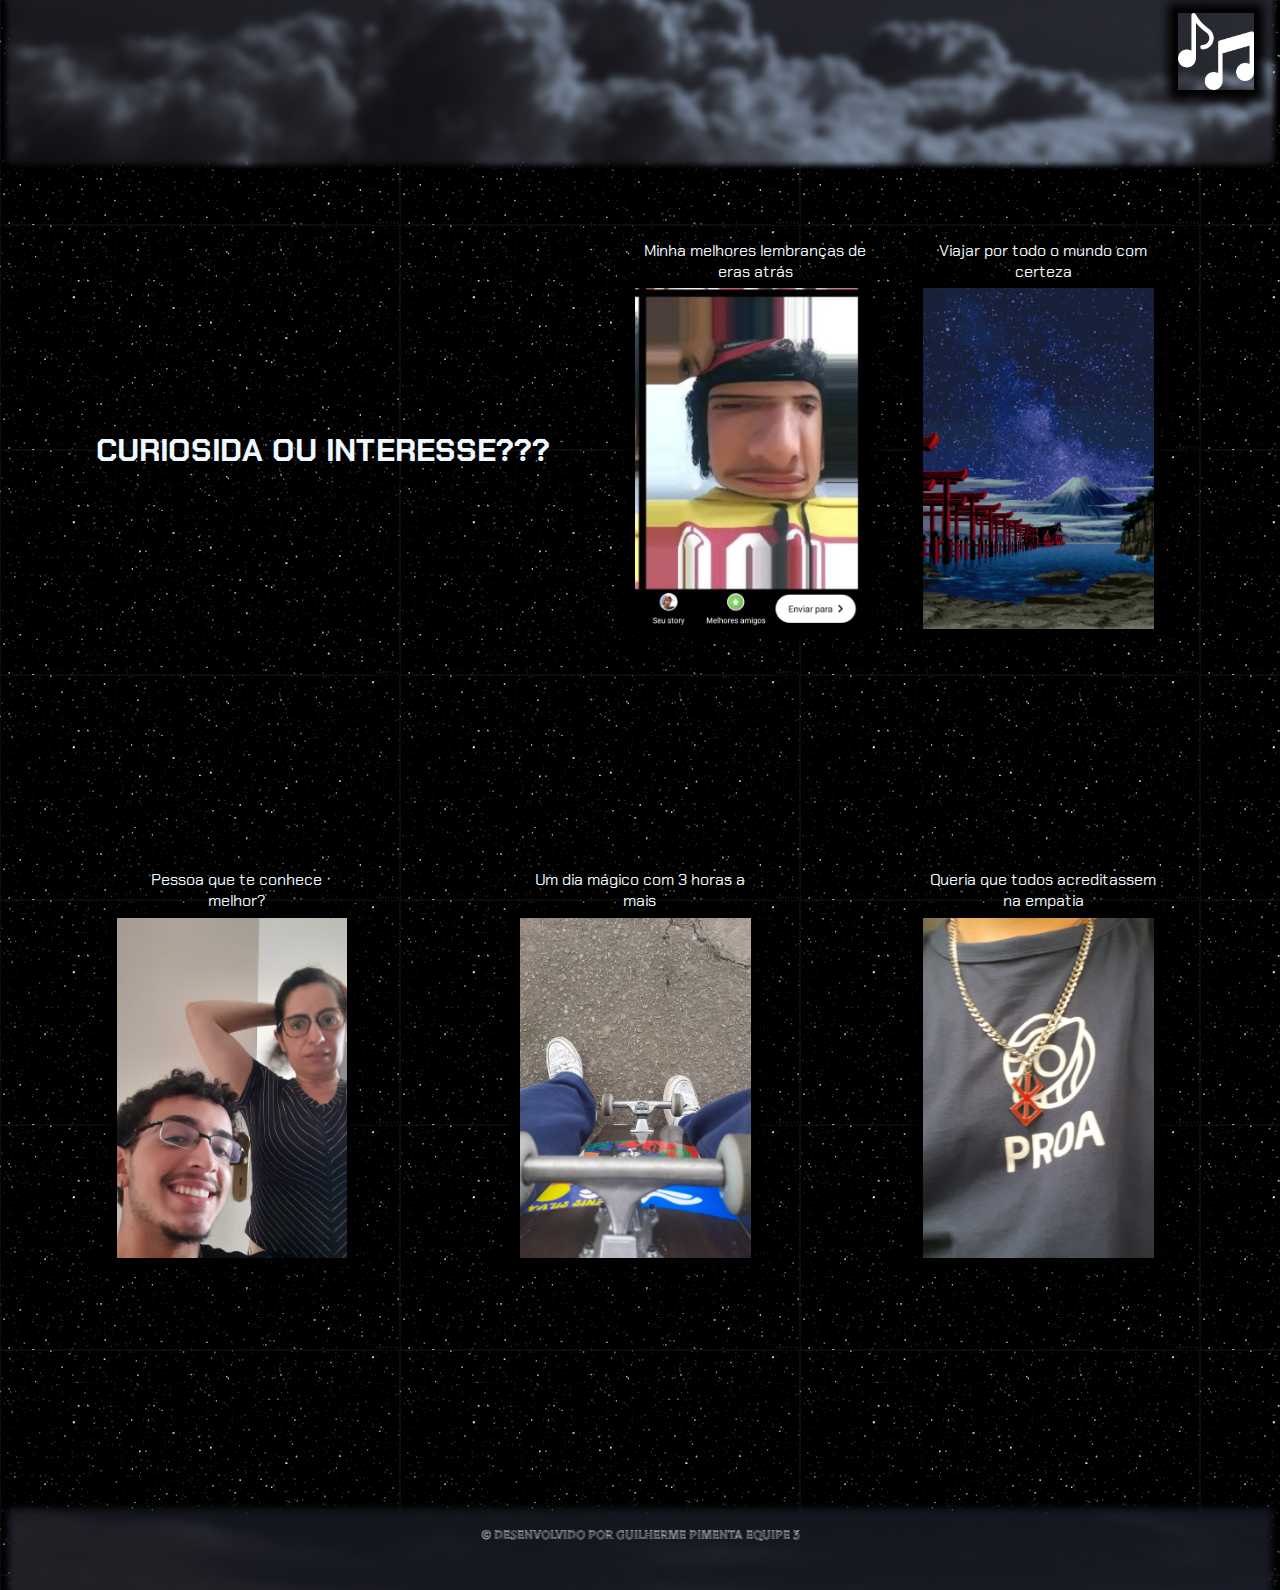
==== Atividade_music_proa/curiosidade.html @ 2288fe7b "Add files via upload" ====
<!DOCTYPE html>
<html lang="en">
<head>
    <meta charset="UTF-8">
    <meta http-equiv="X-UA-Compatible" content="IE=edge">
    <meta name="viewport" content="width=device-width, initial-scale=1.0">
    <link rel="icon" type="image/x-icon" href="img/icon_title.png">
    <link href="https://fonts.googleapis.com/css2?family=Chakra+Petch&family=Tilt+Prism&display=swap" rel="stylesheet">
    <link rel="stylesheet" href="style.css" ><header>
    <title>Curiosidade ou Interesse?</title>
</head>
<body>
    <header>
        <div class="gif">
            <a href="index.html"><img class = "link" src="img/music-note.png" type="image" alt="Icone music" class="music"></a>
        </div>
    </header>
    <div class="principal1">
        <section>
       <div class="tit">
           <h2>Curiosida ou Interesse???</h2>
       </div>
       
       <div >  
           <p>Minha melhores lembranças de eras atrás </p>
           <img src="img/memorias.jpg" alt="Antigas amizades" title="Antigas amizades">
           <iframe src="https://open.spotify.com/embed/track/5CGS4UovzA7ftCJkLVXQju?utm_source=oembed"  allowfullscreen allow="clipboard-write; encrypted-media; fullscreen; picture-in-picture;"></iframe>
        </iframe>
       </div>

       <div> 
               <p>Viajar por todo o mundo com certeza</p>
               <img src="img/agif.jpg" alt="Asia" title="O mundo que me aguarde">
               <iframe src="https://open.spotify.com/embed/track/6wpDQGn3Gl0j9Wt6D6mYvQ?utm_source=oembed" allowfullscreen allow="clipboard-write; encrypted-media; fullscreen; picture-in-picture;">
            </iframe>
       </div>
               
       <div class="Curiosidade"> 
               <p>Pessoa que te conhece melhor?</p>
               <img src="img/mae.jpg" alt="Mãe é mãe né" title="Mãe é mãe né">
               <iframe src="https://open.spotify.com/embed/track/3jFxkWQ1i4ephuKK56T9ta?utm_source=oembed"allowfullscreen allow="clipboard-write; encrypted-media; fullscreen; picture-in-picture;"></iframe>
       </div>
       
       <div class="Curiosidade">
               <p>Um dia mágico com 3 horas a mais</p>
               <img src="img/skt.jpg" alt="Skate" title="Sk8">
               <iframe src="https://open.spotify.com/embed/track/1JNAkfs1DWmetuYW4RXksS?utm_source=oembed"  allowfullscreen allow="clipboard-write; encrypted-media; fullscreen; picture-in-picture;"></iframe>
       </div>

       <div class="Curiosidade">
               <p> Queria que todos acreditassem na empatia</p>
               <img src="img/marca.jpg" alt="Sempre na volta" title="Sempre na volta">
               <iframe src="https://open.spotify.com/embed/track/3gLKXrCnlOFRxjDT2Pxh7X?utm_source=oembed" allowfullscreen allow="clipboard-write; encrypted-media; fullscreen; picture-in-picture;"></iframe>
       </div>

   </section>
</div>
<footer>
   <p>&copy; Desenvolvido por Guilherme Pimenta Equipe 3</p>
</footer>
</body>
</html>
---- Atividade_music_proa/style.css ----
*{
    margin: 0;
    padding:0;
    box-sizing:border-box;
}
body{
    background: url(img/background.gif);
    font-family: 'Chakra Petch', sans-serif;
}

header{
    background-image: url("img/darksky.png");
    background-repeat: no-repeat;
    background-position:bottom;
   background-size: cover;
    width: 100%;  /* definindo o quanto o header vai ocupar */
    height: 19vh;
    margin:auto;/* centralizando o header */
}
header img.linkJ{
    width: 6vw;
    float:right;
    margin: 1% 2% 0 0;

    box-shadow: 0px 0px 10px 10px #000000;
    transition: 0.3s;
}
header img{
    width: 6vw;
    float:right;
    margin: 1% 2% 0 0;

    box-shadow: 0px 0px 10px 10px #000000;
    transition: 0.3s;
}
    

header img.link:hover ,img.linkJ:hover{
    width: 7vw;
    height: auto;
    transform: translateX(.5%) scale(1.1);
}
.principal{
    display: flex;
    flex-flow: wrap ;
    width: 100%;
    height: auto; 
    margin: auto;
    margin-top: 5%;
    align-items: center;
    
}
.principal a{
    width: 35vw;
    height: 60vh;
    margin-left: 12.5%;
    
    

}
.principal img {
    width: 100%;
    max-width: 20vw;
    height: 45vh;
    justify-content: center;
   margin-top: 5%;
   border-radius: 20% ;
   transition: transform 0.4s;
   
  
    
}



 #img1:hover, #img2:hover,#img3:hover,#img4:hover,#img5:hover{
    background-image: url("img/eclipse3.png");
    background-size: cover;
    width: 80%;
    height: 80%;
    border: 3px solid rgb(0, 0, 0);
    border-radius: 30%;
    box-shadow: 0px 0px 8px 8px #fff;
    transform: translateX(.5%) scale(1.3);
 }
  #img2:hover{
    background-image: url("img/perfect.jpg");
    background-position: left;
    
 }
 #img3:hover{
    background-image: url("img/spider.jpg");
    background-position: 100% 100%;
 }
 #img4:hover{
    background-image: url("img/sad-samurai.png");
    background-position: 100% 100%;
   
 }
 #img5:hover{
    background-image: url("img/verde.gif");
 }
    
 .principal a:nth-child(5){
    margin-left: 40%;
    margin-right: 40%;
    

 }
 .principal a:hover:nth-child(5){
    margin-left: 40%;
    margin-right: 35%;
    

 }
 

footer{
    background-image:url("img/darksky.png") ;
    background-size:cover ;
    width: 100%;
    height: 10vh;
    margin: auto;
    float:bottom;
    font-family:"Tilt Prism";

}
footer p{
 color: aliceblue;
 padding-top: 2%;
 font-size: 1vw;
 text-align: center;
 font-family:"Tilt Prism";
 text-transform: uppercase;
}

section{
    margin: auto;
    display: flex;
    flex-flow:row wrap ;
    width: 90%;
    margin-top: 5% ;
    margin-bottom: 5%;
    gap: 5%;
}
.tit{
    width: 45%;
    height: 10%;
    float: top;
   
}
.tit h2{
    font-size: xx-large;
    margin-top: 35%;
    color: aliceblue;
    text-transform: uppercase;
}
section div{
    width: 20%;
    height:10%;
    transition: 0.4s;
    border: none;
    margin-bottom:5% ;
    
}
section div.tit:hover{
    transition: none;
    transform: none;
    
}
section div:hover{
    transform: translateX(.3%) scale(1.1);
    
}

section div p{
    float: top;
    margin-top:2%;
    margin-bottom:2%;
    color: aliceblue;
    text-align: center;

}
section div img{
    width: 100%;
    
    text-align: center;
}
section div iframe{
    margin-top: 10%;
    width: 100%;
    height: auto;
    
}
iframe{
    border:none;
    
    width: 100%;
}

iframe .box:hover{
    box-shadow: 0px 0px 8px 8px #fff;
    border-radius: 5%;
}
.principal-fut{
    display: flex;
    margin-top: 10% ;
    
}
.principal1, .principal-futuro h2{
    color: #fff;
    text-align: center;
    margin-top: 5%;
    font-family: 'Chakra Petch', sans-serif;
    
    
}
.principal1, .principal-futuro h3{
    color: #fff;
    text-align: center;
    margin-bottom: 5%;
    font-family: 'Chakra Petch', sans-serif;
    
    
}
.div-fut{
    align-items: center;
    margin-left: auto;
    margin-right:auto;
    margin-bottom:8%;
}
.div-fut :hover{
    box-shadow: 0px 0px 8px 8px #fff;
    border-radius: 5%;
}
section div.Curiosidade{
    margin: auto;

}
section div.historia{
    margin: auto;
}
/* JANTARES */
.princ_jantares{
    display:flex;
    width: 80%;
    height: auto;
    flex-flow: column wrap;
    text-align: center;
    justify-content: center;
    margin-left:auto ;
    margin-right: auto;
}
div.janta_ind{
    margin-left:auto;
    margin-right: auto;
    width: 100%;
    padding-top: 3%;
}
div.princ_jantares div.janta_ind img{
    width: 30%;
}
div.princ_jantares ul,ol{
   list-style: none;
}
div.princ_jantares ol,ul,h2,h3{
    color: white;
    padding-top: 2.5%;
    padding-bottom: 2.5%;
    text-align: center;
}
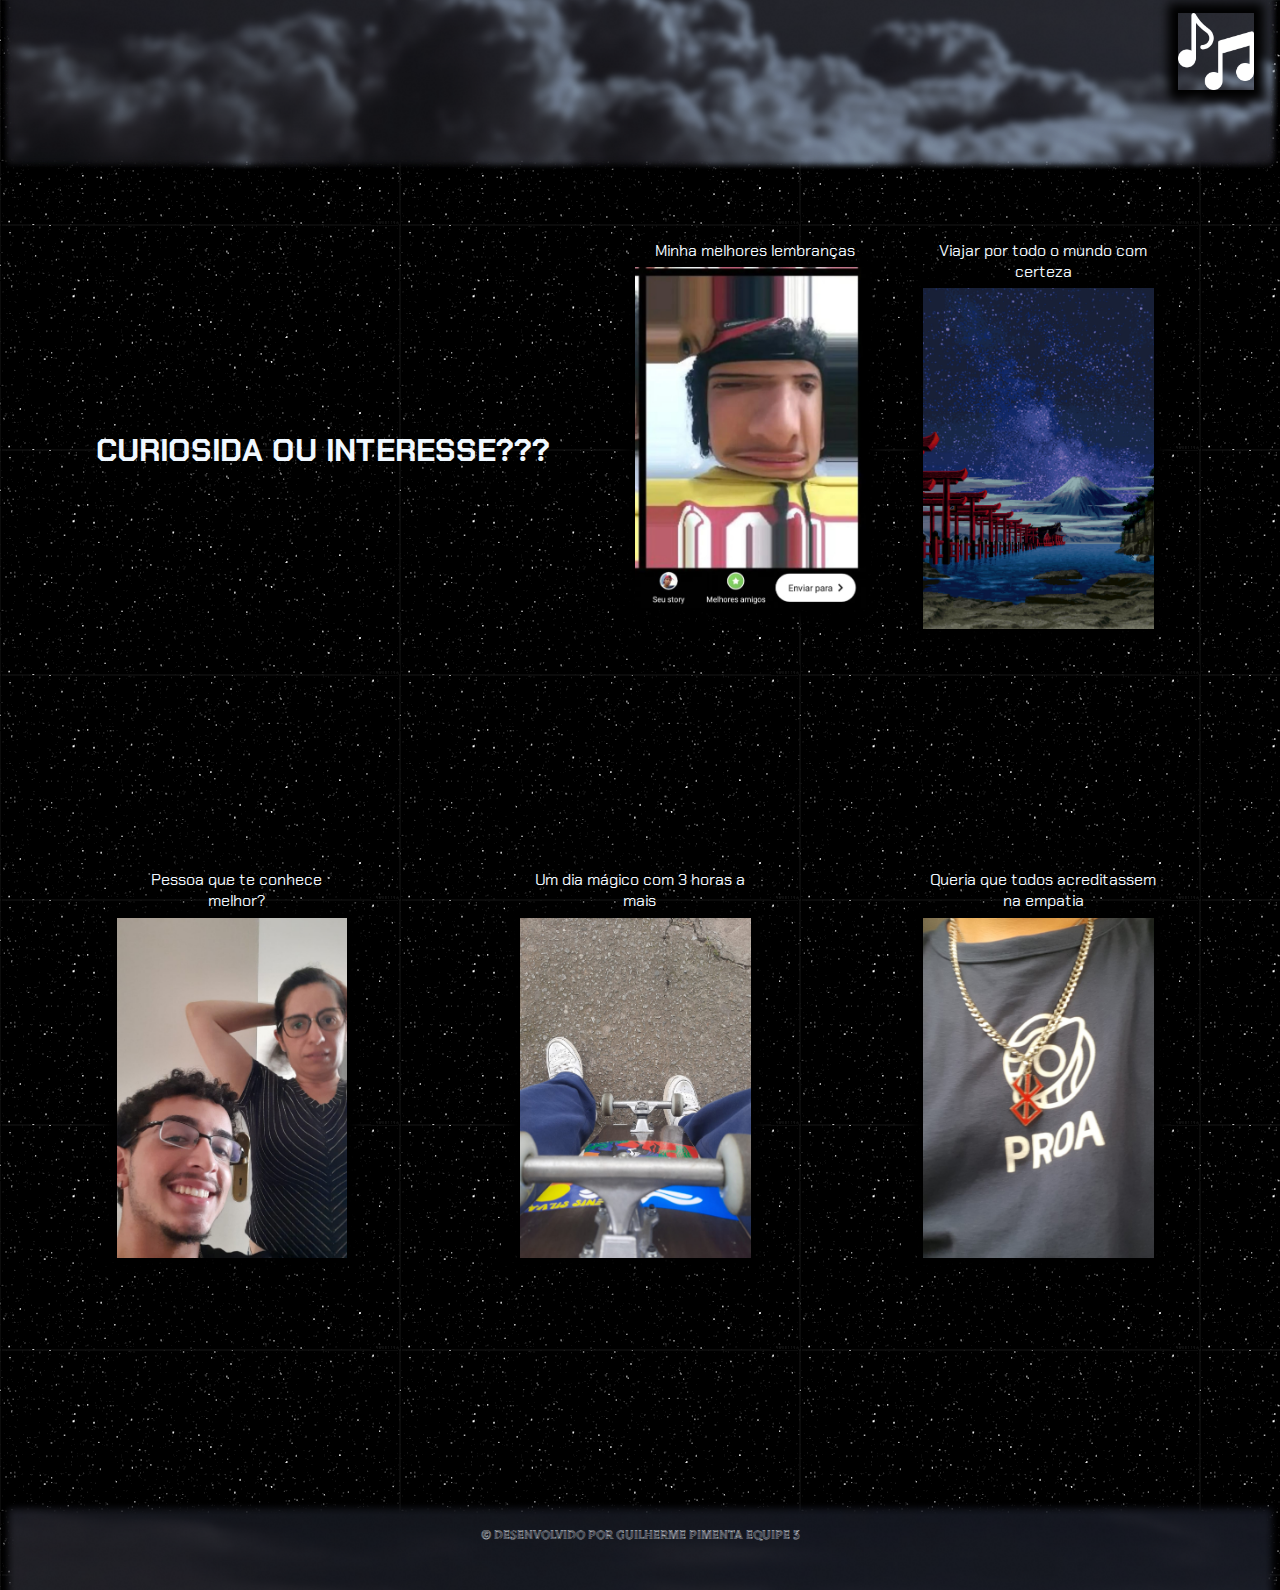
==== commit d87fd181: "Add files via upload" ====
--- a/Atividade_music_proa/curiosidade.html
+++ b/Atividade_music_proa/curiosidade.html
@@ -22,7 +22,7 @@
        </div>
        
        <div >  
-           <p>Minha melhores lembranças de eras atrás </p>
+           <p>Minha melhores lembranças </p>
            <img src="img/memorias.jpg" alt="Antigas amizades" title="Antigas amizades">
            <iframe src="https://open.spotify.com/embed/track/5CGS4UovzA7ftCJkLVXQju?utm_source=oembed"  allowfullscreen allow="clipboard-write; encrypted-media; fullscreen; picture-in-picture;"></iframe>
         </iframe>
